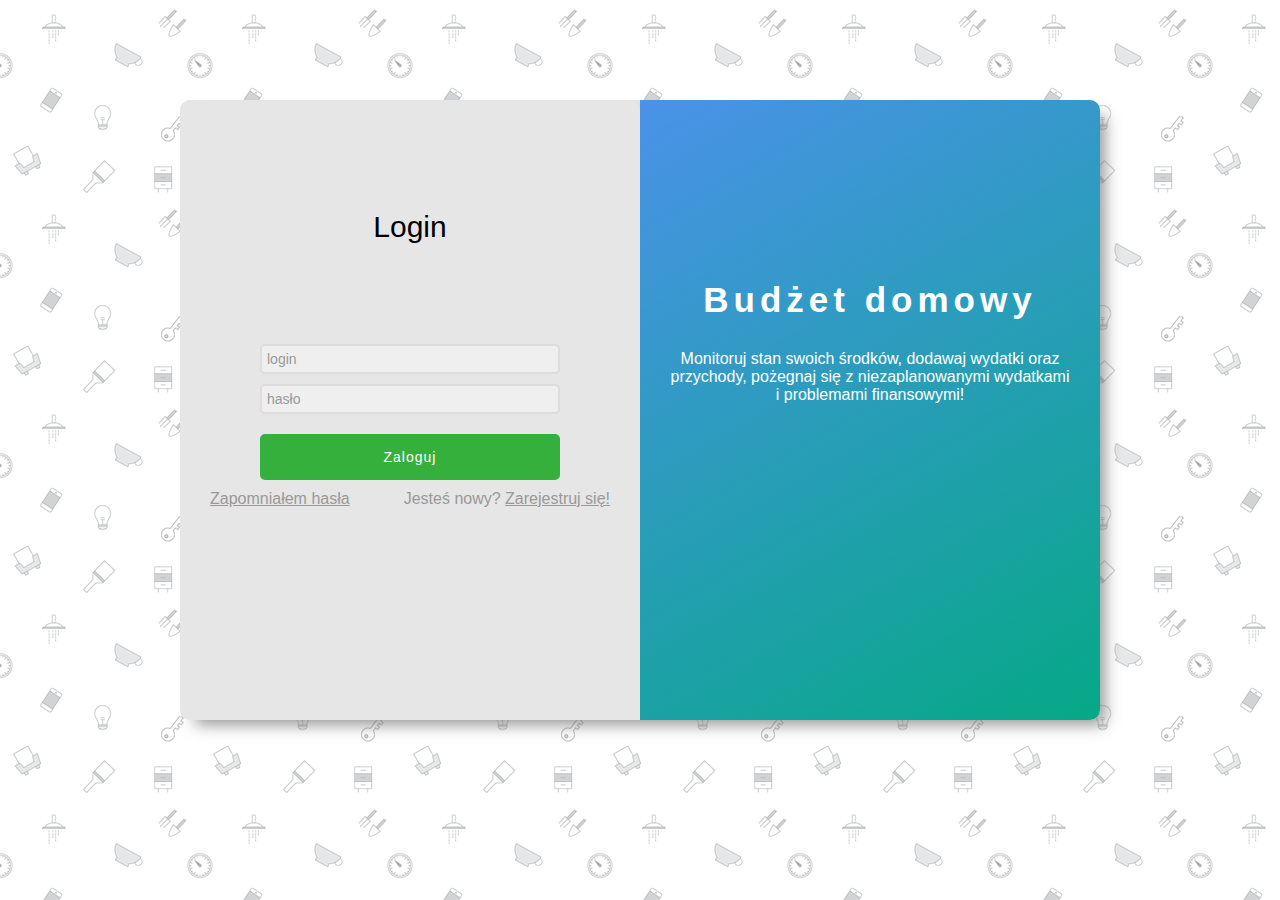
==== index.html @ 5f0b43b4 "Added files" ====
<!DOCTYPE html>
<html lang= "pl">

<head>
	<meta charset ="utf-8">
	<title>Budżet osobisty</title>
	
	<meta name="description" content="budżet domowy">
	<meta name="keywords" content="budżet domowy, budget, budżet, pieniądze, planowanie wydatków">
	<meta name="author" content="Stanisław Bielski">
	<meta http-equiv="X-Ua-Compatible" content="IE=edge,chrome=1">
	
	<link rel="stylesheet" href="style.css">

</head>

<body>
	<div id="container">
		<div id="log-left">
			<p id="login_login"> Login </p>
			<form>
					<input class="login" type="text" placeholder="login" required>
					<input class="login" type="password" placeholder="hasło" required>
					<input class="submit_button"  type="submit" value="Zaloguj">

			</form>
			
			<div id="login_forgot_password"><a href="#" class="registration">Zapomniałem hasła</a></div>
			<div id="login_register" >Jesteś nowy? <a href="register.html" class="registration">Zarejestruj się!</a></div>	
		</div>
		
		<div id="log-right">
		<header id="headline"> Budżet domowy </header>
		<section id="subtext"> Monitoruj stan swoich środków, dodawaj wydatki oraz przychody, pożegnaj się z niezaplanowanymi wydatkami i problemami finansowymi! </section>
		
		</div>
	</div>
	<script> </script>
</body>
</html>
---- style.css ----
*
{
	margin: 0;
}

body
{
	background-image: url("img/doodles.png");
	/* Background pattern from Toptal Subtle Patterns */
	font-size:20px;
	font-family: "Segoe UI",Arial,sans-serif;
	
	
}

.head
{
	text-align: center;
	margin: auto;
	width: 100%;
	background-color:  #262626;
	color: white;
	padding: 10px;
}

.menu-link
{
	color: white;
	text-decoration: none;
	display: block;
	width: 300px;
	margin: auto;
	letter-spacing: 3px;
	font-weight: 1000;
}


#container
{
	
	margin: auto;
	Width:920px;

	margin-top: 100px;
	border-radius: 10px;
	position: relative;
	overflow: hidden;
	background-color:#e6e6e6;
	height: 620px;
	-webkit-box-shadow: 10px 10px 15px -5px rgba(94,94,94,0.64); 
	box-shadow: 10px 10px 15px -5px rgba(94,94,94,0.64);

	
}

#log-left
{
	Width: 400px;
	padding: 30px;
	margin: auto;
	-webkit-box-shadow: 10px 10px 15px -5px rgba(94,94,94,0.64); 
	box-shadow: 10px 10px 15px -5px rgba(94,94,94,0.64);
	border-radius: 10px;
	float:left;
	height:100%;
	
	
	
}

.login
{
	width:300px;
	background-color:#efefef;
	color: #666;
	border: 2px solid #ddd;
	border-radius: 5px;
	padding: 5px;
	margin-top: 10px;
	outline: none;
	box-sizing: border-box;
	font-size: 14px;
	margin-left: 50px;
	
}

input[type=text]:hover, input[type=number]:hover, input[type=date]:hover, input[type=password]:hover
{
	background-color: #f2f2f2;
}



/*input[type=text],
input[type=password],
input[type=date],
input[type=number]
{
	width:300px;
	background-color:#efefef;
	color: #666;
	border: 2px solid #ddd;
	border-radius: 5px;
	padding: 5px;
	margin-top: 10px;
	outline: none;
	box-sizing: border-box;
	font-size: 14px;
	margin-left: 50px;
}
*/
input[type=text]
{
	margin-top:100px;
}




.submit_button
{
	width: 300px;
	margin-top:20px;
	font-size: 14px;
	background-color: #36b03c; 
	color: white;
	border-radius: 5px;
	padding: 15px;
	border: none;
	cursor: pointer;
	letter-spacing: 1px;
	outline: none;
	margin-left: 50px;
	transition:  box-shadow, -webkit-box-shadow .3s, background-color .7s;

}

input[type=submit]:focus
{
	-webkit-box-shadow: 0px 0px 2px 3px rgba(94,94,94,0.64); 
	box-shadow: 0px 0px 2px 3px rgba(94,94,94,0.64);
	
}

input[type=submit]:hover
{
	/* transition:  background-color 1s; */
	background-color: #48c94e;
}

input::-webkit-input-placeholder
{
    color: #999;
}

input:focus::-webkit-input-placeholder
{
	color:  #6f6f76;
}

input::-moz-placeholder
{
    color: #999;
}

input:focus::-moz-placeholder
{
	color: #6f6f76;
}

input:-ms-input-placeholder
{
    color: #999;
}

input:focus:-ms-input-placeholder
{
    color: #6f6f76;
}

#login_register
{
	text-align: right;
	margin-top:10px;
	color: #999999;
	font-size: 16px;
}

.registration
{
	text-decoration: underline;
	color:#999999;
}

.registration:hover
{
	text-decoration: underline;
	color:#777777;
}



#login_forgot_password
{
	margin-top:10px;
	float: left;
	color:#999999;
	font-size: 16px;
}

.label
{
	color: white;
}

.tiles
{
	Width: 160px;
	padding: 30px;
	background-color: #36b03c;
	margin: auto;
	margin-top: 30px;
	margin-bottom: 15px;
	-webkit-box-shadow: 10px 10px 15px -5px rgba(94,94,94,0.64); 
	box-shadow: 10px 10px 15px -5px rgba(94,94,94,0.64);
	border-radius: 10px;
	text-align:center;
	color:white;
	cursor:pointer;
	font-size:20px;
	height:30px;
	position: relative;
	transition: .2s ease;
	top: 0;
	text-decoration: none;
}

a.tilelink
{
	text-decoration: none;
}

/* .tiles:before */
/* { */
	/* content:' '; */
	/* position: absolute; */
	/* top: 10%; */
	/* width:110%; height:120%; */
	/* border: solid 2px; */
/* } */

.tiles:hover
{
	background-color: #25a02b;
	/* top: -5px; */
	transform: translate(0,-3px);
	/* transform: scale(2, 2); */
	
}
.tiles:active
{
	transform: scale(.9, .9);
	
}
/* #tile2 */
/* { */
	/* Width: 150px; */
	/* padding: 30px; */
	/* background-color: #36b03c; */
	/* margin: auto; */
	/* margin-top: 20px; */
	/* -webkit-box-shadow: 10px 10px 15px -5px rgba(94,94,94,0.64);  */
	/* box-shadow: 10px 10px 15px -5px rgba(94,94,94,0.64); */
	/* border-radius: 10px; */
	/* text-align:center; */
	/* color:white; */
	/* cursor:pointer; */
	/* font-size:20px; */
	/* height:30px; */
/* } */

/* #tile2:hover */
/* { */
	/* background-color: #25a02b; */
/* } */

#tile3
{
	Width: 150px;
	padding-left: 30px;
	padding-right: 30px;
	padding-bottom: 10px;
	padding-top: 10px;
	background-color: #7c7c83;
	margin: auto;
	margin-top: 20px;
	-webkit-box-shadow: 10px 10px 15px -5px rgba(94,94,94,0.64); 
	box-shadow: 10px 10px 15px -5px rgba(94,94,94,0.64);
	border-radius: 10px;
	text-align:center;
	color:white;
	cursor:pointer;
	font-size:20px;
	height:30px;
	position: relative;
}

#tile3:hover
{
	background-color: #6b6b72;
}

#log-right
{
	
	position: absolute;
	background: #FF416C;
	width:400px;
	padding:30px;
	margin: auto;
	color: white;
	float: left;
	background-size: cover;
	top: 0;
	left: 50%;
	height: 100%;
	background: rgb(74,146,232);
	background: linear-gradient(-60deg, rgba(74,146,232,1) 0%, rgba(1,170,128,1) 100%);
	background: -webkit-linear-gradient(-60deg, rgba(74,146,232,1) 0%, rgba(1,170,128,1) 100%);
	background-repeat: no-repeat;
	
}


#headline
{
	margin-top:150px;
	font-size:35px;
	font-style:bold;
	text-align:center;
	letter-spacing: 5px;
}

#subtext
{
	margin-top:30px;
	font-size:16px;
	font-style:light;
	text-align:center;
}

#login_login
{
	text-align:center;
	margin-top:80px;
	font-size:30px;
	
}

#menu-left
{
	width:500px;
	margin:auto;
	
	
}

#cancel
{
	background-color:#8e181c;
	margin-left:100px;
	transition:  box-shadow, -webkit-box-shadow .3s, background-color .7s;
}

#cancel:hover
{
	background-color:#9f292d;
}

#frame
{

	margin-top:20px;
	border-width: 0px;
	
	
}

.cancel_button
{
	width: 300px;
	margin-top:20px;
	font-size: 14px;
	background-color: #36b03c;
	color: white;
	border-radius: 5px;
	padding: 15px;
	border: none;
	cursor: pointer;
	letter-spacing: 1px;
	outline: none;
	text-align: center;
	box-sizing: border-box;
	transition:  box-shadow, -webkit-box-shadow .3s, background-color .7s;
}


.cancel_button:active
{
	-webkit-box-shadow: 0px 0px 2px 3px rgba(94,94,94,0.64); 
	box-shadow: 0px 0px 2px 3px rgba(94,94,94,0.64);
	
}

#addIncome
{
	margin-left:100px;
}

.addIncomeFormInput
{
	width:300px;
	background-color:#efefef;
	color: #666;
	border: 2px solid #ddd;
	border-radius: 5px;
	padding: 5px;
	margin-top: 20px;
	outline: none;
	box-sizing: border-box;
	font-size: 14px;
	margin-left: 100px;
	height: 45px;
	
}

.radioInput
{
	-webkit-appearance: none;
    -moz-appearance: none;
    -ms-appearance: none;
	-o-appearance: none;
	height: 15px;
	width: 15px;
	border: none;
	color: #fff;
	background: #cbd1d8;
	 margin-right: 10px;
	 border-radius:50%;
	 border: none;
	 outline: none;
	 cursor: pointer;
}

#fieldset
{
	margin: auto;
	width: 200px;
}

.radioInput:checked
{
	 background: #47c221;
}

.radio-span:hover
{
	cursor: pointer;
	text-decoration: underline;
}



#comment
{
	width:496px;
	 resize: none;
	 border-radius: 10px;
}

#amount
{
	margin-top:0px;
	
}

#comment_label
{
	margin-top:5px;
	margin-bottom:5px;
	
}

#addIncomeForm
{
	margin-top:20px;
	font-size: 16px;
	border-width: 0px;
}

#balance_container
{
	height:1000px;
	width:1000px;
	margin:auto;
}


#form_container
{
	width:340px;
	height:160px;
	background-color:#e6e6e6;
	margin-top: 50px;
	padding:20px;
	border-radius: 10px;
	transition: 0.5s;
	
}


/* #balance_header */
/* { */
	/* text-align:center; */
	/* font-size: 20px; */
/* } */



#select_date
{
	display: block;
	overflow: hidden;
	display: none;
	border: solid 2px #cccccc;
	margin-top: 20px;
	padding: 10px;
	box-sizing:border-box;
	border-radius: 5px;
}

.showBalance
{
	
	width:300px;
	background-color:#efefef;
	color: #666;
	border: 2px solid #ddd;
	border-radius: 5px;
	padding: 5px;
	margin: 10px 20px 10px;
	outline: none;
	box-sizing: border-box;
	font-size: 14px;
	/* display: none; */
 
}

#reg-container
{
	
	Width: 300px;
	padding: 30px;
	background-color:#e6e6e6;
	margin: auto;
	margin-top: 200px;
	-webkit-box-shadow: 10px 10px 15px -5px rgba(94,94,94,0.64); 
	box-shadow: 10px 10px 15px -5px rgba(94,94,94,0.64);
	border-radius: 10px;
	font-size: 16px;
	
}

.reg
{
	width:300px;
	background-color:#efefef;
	color: #666;
	border: 2px solid #ddd;
	border-radius: 5px;
	padding: 5px;
	outline: none;
	box-sizing: border-box;
	font-size: 14px;
	margin-bottom:10px;
	
}

#reg-but
{
	margin: auto;
}

header
{
	text-align: center;
	margin-top: 10px;
	font-weight: 600;
	margin-bottom: 20px;
}


#reg-exit
{
	background-color:#8e181c;
	
}

#reg-exit:hover
{
	
	background-color:#9f292d;
}

.exit-link
{
		text-decoration: none;
	
}


.bal-pick-date
{
	font-size: 14px;
}

#show-bal
{
	margin-left: 20px;
	margin-top: 10px;
	position: absolute;
	top: 260;
	transition: 0.5s;
}
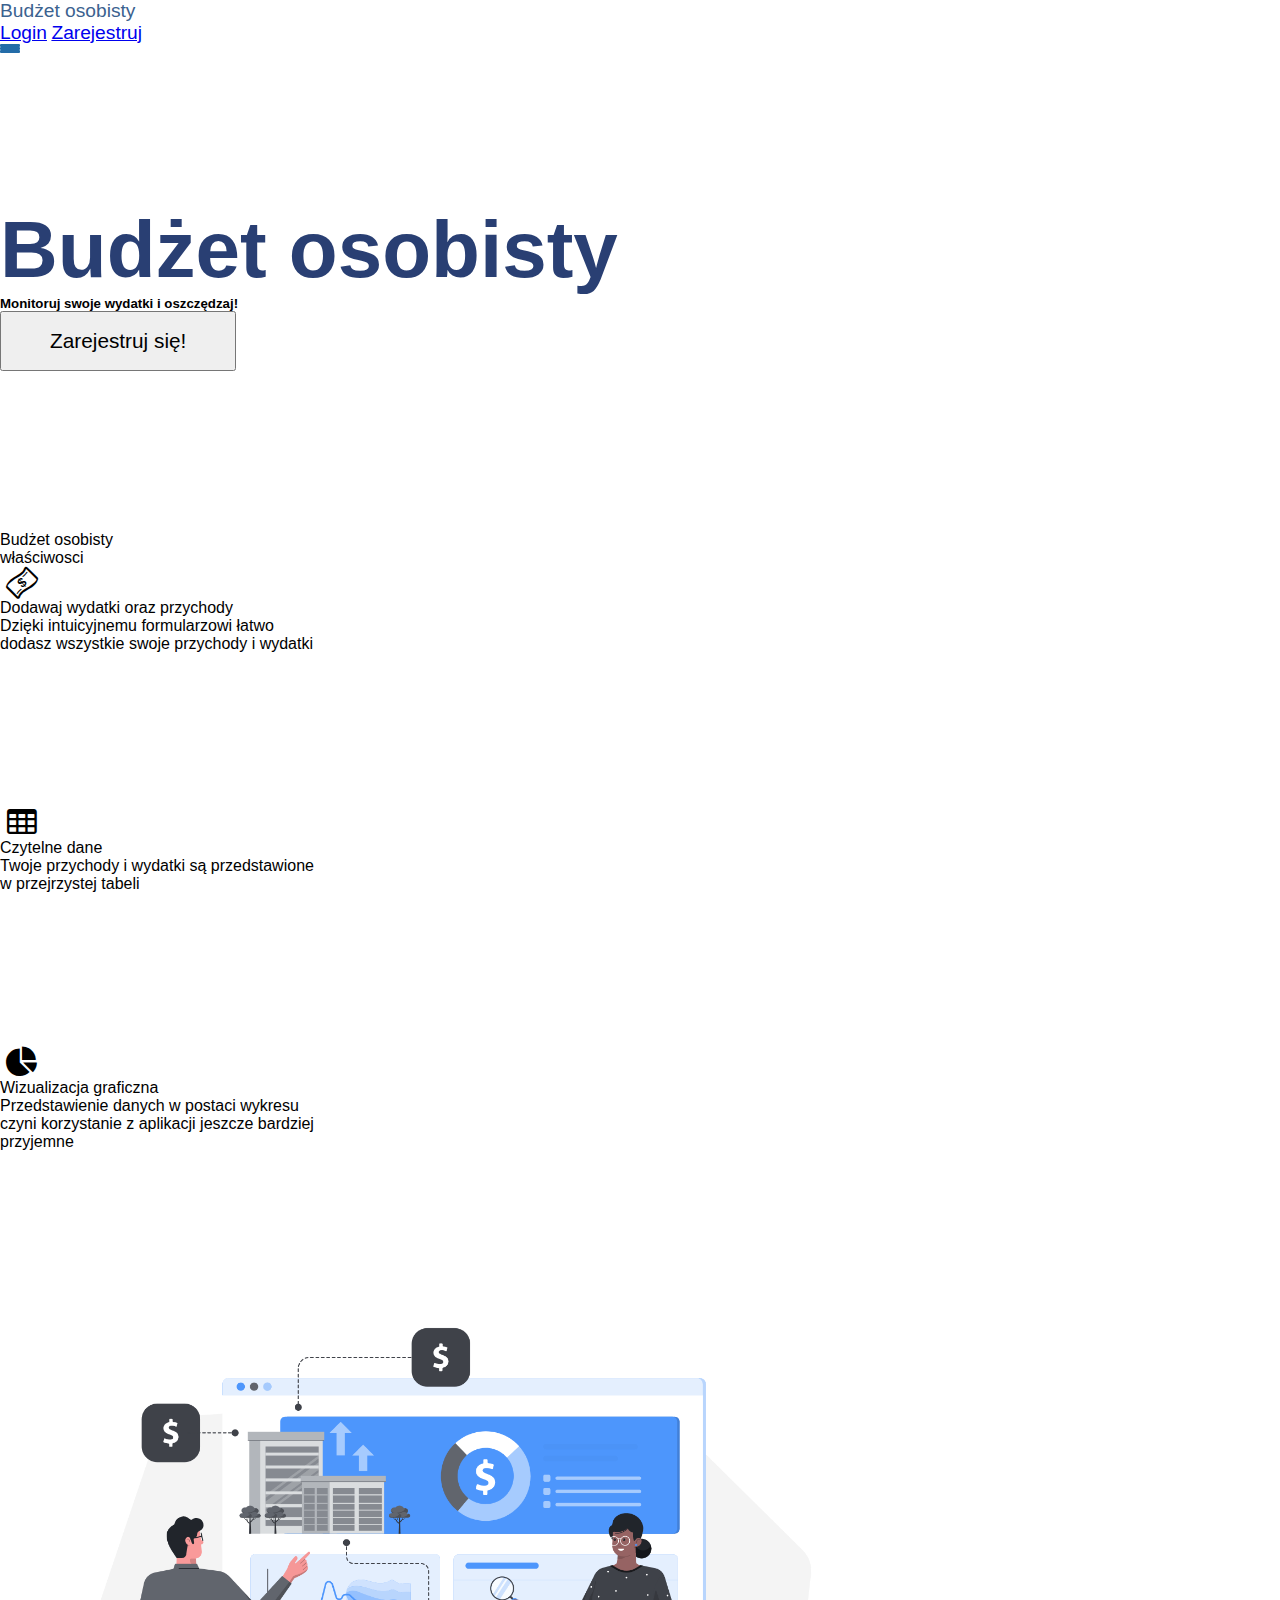
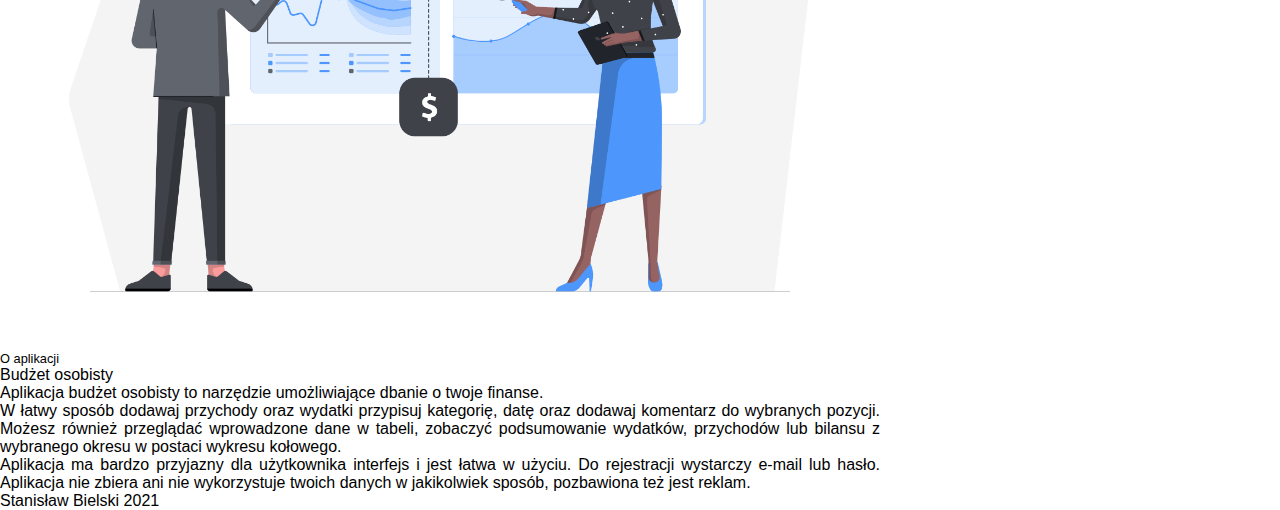
==== commit f564a8d8: "massive update and use of bootstrap" ====
--- a/index.html
+++ b/index.html
@@ -9,34 +9,133 @@
 	<meta name="keywords" content="budżet domowy, budget, budżet, pieniądze, planowanie wydatków">
 	<meta name="author" content="Stanisław Bielski">
 	<meta http-equiv="X-Ua-Compatible" content="IE=edge,chrome=1">
+	<meta name="viewport" content="width=device-width, initial-scale=1">
+   
+    
+	<link href="https://cdn.jsdelivr.net/npm/bootstrap@5.0.0-beta1/dist/css/bootstrap.min.css" rel="stylesheet" integrity="sha384-giJF6kkoqNQ00vy+HMDP7azOuL0xtbfIcaT9wjKHr8RbDVddVHyTfAAsrekwKmP1" crossorigin="anonymous">
 	
-	<link rel="stylesheet" href="style.css">
+	<link rel="stylesheet" href="style.css" type"text/css"/>
+	<link rel="stylesheet" href="fontello-f4b2b225\css\fontello.css" type"text/css" />
+	
+	<!-- <script src="jquery-3.5.1.min.js"></script> -->
+	
 
 </head>
 
 <body>
-	<div id="container">
-		<div id="log-left">
-			<p id="login_login"> Login </p>
-			<form>
-					<input class="login" type="text" placeholder="login" required>
-					<input class="login" type="password" placeholder="hasło" required>
-					<input class="submit_button"  type="submit" value="Zaloguj">
+	
+	
+	<div class="container-fluid bg-light">
+		
+		
+		<header class="container-xl">
+			<div class="d-flex pt-4 mx-3 ">
+				
+				<div class="col-sm-8"><a id="name-link" class="large-menu btn btn-link text-decoration-none me-3">Budżet osobisty</a></div>
+				<div class="col-sm-4 d-flex justify-content-end"><a  href="login.html" class="large-menu btn btn-link text-primary text-decoration-none me-3 fw-bold">Login</a>
+				<a href="register.html" class="large-menu btn btn-primary ">Zarejestruj</a></div>
+			</div>
+			<!-- <span class="icon-menu d-sm-none radius_full mt-3 ms-2 fixed-top"></i></span> -->
+			
+			<input class="checkboxx" type="checkbox">	
+			
+			<div class="hamb-menu d-md-none" >
+				<div class = "line1"></div>	
+				<div class = "line2 mt-1"></div>	
+				<div class = "line3 mt-1"></div>	
+			</div>
+			
+			<div id="mySidenav" class="sidenav d-md-none">
+				
+				<a href="login.html">Zaloguj</a>
+				<a href="register.html">Zarejestruj</a>
+			  </div>
 
-			</form>
+		</header>
+
+		<div class="row pb-5">
+			<div class="col-md text-center">
+				<h1 class="big text-center pt-10 title ">Budżet osobisty</h1>
+				<h5 class="text-center fw-normal pt-4 mb-5">Monitoruj swoje wydatki i oszczędzaj!</h5>
+				<a href="register.html"><button class="btn btn-primary mt-5  reg-btn" >Zarejestruj się!</button></a>
+			</div>
 			
-			<div id="login_forgot_password"><a href="#" class="registration">Zapomniałem hasła</a></div>
-			<div id="login_register" >Jesteś nowy? <a href="register.html" class="registration">Zarejestruj się!</a></div>	
 		</div>
 		
-		<div id="log-right">
-		<header id="headline"> Budżet domowy </header>
-		<section id="subtext"> Monitoruj stan swoich środków, dodawaj wydatki oraz przychody, pożegnaj się z niezaplanowanymi wydatkami i problemami finansowymi! </section>
+	</div>
+
+	<!-- mb-30 col-lg-4 col-md-6 col-sm-8 d-flex align-items-stretch -->
+	<article>
+		<div class="container=fluid bg-dark p-3"> 
+			<div class="container-md mb-5 ">
+				<div class="row ">
+					<div class="col-sm my-5 h2 text-center text-white"> Budżet osobisty <p>właściwosci</p></div>
+				</div>
+				<div class="row md-2 text-center">
+					<div class="col-lg-4 col-md-6 d-flex justify-content-center mt-3"> 
+						<div class="p-3 border bg-light rounded features d-flex flex-column justify-content-evenly">
+							<i class="icon-money "></i>
+							<div class="h5 mt-3">Dodawaj wydatki oraz przychody</div>
+							<div>Dzięki intuicyjnemu formularzowi łatwo dodasz wszystkie swoje przychody i wydatki</div>
+
+						</div>
+					</div>
+					<div class="col-lg-4 col-md-6 d-flex justify-content-center  mt-3"> 
+						<div class="p-3 border bg-light rounded features d-flex flex-column justify-content-evenly">
+							<i class="icon-table"></i>
+							<div class="h5 mt-3">Czytelne dane</div>
+							<div>Twoje przychody i wydatki są przedstawione w przejrzystej tabeli</div>
+
+						</div>
+					</div>
+					<div class="col-lg-4 d-flex justify-content-center  mt-3 "> 
+						<div class="p-3 border bg-light rounded features d-flex flex-column justify-content-evenly">
+							<i class="icon-chart-pie"></i>
+							<div class="h5 mt-3">Wizualizacja graficzna</div>
+							<div>Przedstawienie danych w postaci wykresu czyni korzystanie z aplikacji jeszcze bardziej przyjemne</div>
+						</div>
+					</div>
+				</div>
+				
+			</div>
+		</div>
 		
+		<div class="container-fluid bg-light">
+			<div class="container py-5 about">
+				<div class="row">
+					<div class=" section-about col-md-6 d-flex">
+						<div class="d-flex"><img id="main-page-img" src="img/Company Valuation and Modeling.png"></div>
+					</div>
+					
+					<div class="section-about col-md-6 d-flex ">
+						<div class=" d-flex flex-column">
+							<div id="about-head" class="text-uppercase mb-3">O aplikacji</div>
+							<div class="h3">Budżet osobisty</div>
+							<div >
+								<p class="text-justify">Aplikacja budżet osobisty to narzędzie umożliwiające dbanie o twoje finanse.</p>
+
+								
+								<p class="text-justify">W łatwy sposób dodawaj przychody oraz wydatki przypisuj kategorię, datę oraz dodawaj komentarz do wybranych pozycji. Możesz również przeglądać wprowadzone dane w tabeli, zobaczyć podsumowanie wydatków, przychodów lub bilansu z wybranego okresu w postaci wykresu kołowego.</p>
+								
+								<p class="text-justify">Aplikacja ma bardzo przyjazny dla użytkownika interfejs i jest łatwa w użyciu. Do rejestracji wystarczy e-mail lub hasło. Aplikacja nie zbiera ani nie wykorzystuje twoich danych w jakikolwiek sposób, pozbawiona też jest reklam.</p>
+								</div>
+							</div>
+						</div>
+					</div>
+				</div>
+			</div>
+
+
 		</div>
+	</article>
+
+	<div class="container-fluid bg-dark">
+		<footer>
+			<div>Stanisław Bielski 2021</div>
+		</footer>
 	</div>
-	<script> </script>
+
+
+	<script src="https://cdn.jsdelivr.net/npm/bootstrap@5.0.0-beta1/dist/js/bootstrap.bundle.min.js" integrity="sha384-ygbV9kiqUc6oa4msXn9868pTtWMgiQaeYH7/t7LECLbyPA2x65Kgf80OJFdroafW" crossorigin="anonymous"></script>
 </body>
-</html>
-	
-	+</html>--- a/style.css
+++ b/style.css
@@ -1,426 +1,243 @@
-
-*
-{
-	margin: 0;
-}
-
-body
-{
-	background-image: url("img/doodles.png");
-	/* Background pattern from Toptal Subtle Patterns */
-	font-size:20px;
-	font-family: "Segoe UI",Arial,sans-serif;
-	
-	
-}
-
-.head
-{
-	text-align: center;
-	margin: auto;
-	width: 100%;
-	background-color:  #262626;
-	color: white;
-	padding: 10px;
-}
-
-.menu-link
-{
-	color: white;
-	text-decoration: none;
-	display: block;
-	width: 300px;
-	margin: auto;
-	letter-spacing: 3px;
-	font-weight: 1000;
-}
-
-
-#container
-{
-	
-	margin: auto;
-	Width:920px;
-
-	margin-top: 100px;
-	border-radius: 10px;
-	position: relative;
-	overflow: hidden;
-	background-color:#e6e6e6;
-	height: 620px;
-	-webkit-box-shadow: 10px 10px 15px -5px rgba(94,94,94,0.64); 
-	box-shadow: 10px 10px 15px -5px rgba(94,94,94,0.64);
-
-	
-}
-
-#log-left
-{
-	Width: 400px;
-	padding: 30px;
-	margin: auto;
-	-webkit-box-shadow: 10px 10px 15px -5px rgba(94,94,94,0.64); 
-	box-shadow: 10px 10px 15px -5px rgba(94,94,94,0.64);
-	border-radius: 10px;
-	float:left;
-	height:100%;
-	
-	
-	
-}
-
-.login
-{
-	width:300px;
-	background-color:#efefef;
-	color: #666;
-	border: 2px solid #ddd;
-	border-radius: 5px;
-	padding: 5px;
-	margin-top: 10px;
-	outline: none;
+*{
 	box-sizing: border-box;
-	font-size: 14px;
-	margin-left: 50px;
-	
-}
-
-input[type=text]:hover, input[type=number]:hover, input[type=date]:hover, input[type=password]:hover
-{
-	background-color: #f2f2f2;
-}
-
-
-
-/*input[type=text],
-input[type=password],
-input[type=date],
-input[type=number]
-{
-	width:300px;
-	background-color:#efefef;
-	color: #666;
-	border: 2px solid #ddd;
-	border-radius: 5px;
-	padding: 5px;
-	margin-top: 10px;
-	outline: none;
-	box-sizing: border-box;
-	font-size: 14px;
-	margin-left: 50px;
-}
-*/
-input[type=text]
-{
-	margin-top:100px;
-}
-
-
-
-
-.submit_button
-{
-	width: 300px;
-	margin-top:20px;
-	font-size: 14px;
-	background-color: #36b03c; 
-	color: white;
-	border-radius: 5px;
-	padding: 15px;
+	padding: 0px; 
+	margin: 0px;
+	font-family:verdana,sans-serif;
+}
+
+.pt-10{
+	padding-top: 10rem;
+}
+
+.title{
+	font-size: 5rem;
+	color: rgba(24, 48, 104, 0.925);
+}
+
+#name-link{
+	color:rgb(59, 98, 143);
+}
+
+.large-menu{
+	font-size: 1.2rem;
+}
+
+.reg-btn{
+	font-size: 1.3rem;
+	padding: 1rem 3rem 1rem 3rem;
+	margin-bottom: 10rem;
+}
+
+[class*=line]{
+	background-color: rgb(35, 108, 168);
+	height: 3px;
+	width: 20px;
+	border-radius: 1px;
+	transition: all 300ms ease;
+	transition-delay: 50ms;
+	transform-origin: 0px;
+}
+
+.line1{
+	transition: all 300ms ease;
+	transition-delay: 50ms;
+	transform-origin: 0px;
+}
+
+.hamb-menu{
+	position: fixed;
+	z-index: 2;
+}
+
+
+.checkboxx{
+	position: fixed;
+	z-index: 3;
+	opacity: 0;
+	pointer-events: none;
+	
+	width: 42px;
+	height: 25px;
+	top: 18px;
+	left: 15px;
 	border: none;
 	cursor: pointer;
-	letter-spacing: 1px;
-	outline: none;
-	margin-left: 50px;
-	transition:  box-shadow, -webkit-box-shadow .3s, background-color .7s;
-
-}
-
-input[type=submit]:focus
-{
-	-webkit-box-shadow: 0px 0px 2px 3px rgba(94,94,94,0.64); 
-	box-shadow: 0px 0px 2px 3px rgba(94,94,94,0.64);
-	
-}
-
-input[type=submit]:hover
-{
-	/* transition:  background-color 1s; */
-	background-color: #48c94e;
-}
-
-input::-webkit-input-placeholder
-{
-    color: #999;
-}
-
-input:focus::-webkit-input-placeholder
-{
-	color:  #6f6f76;
-}
-
-input::-moz-placeholder
-{
-    color: #999;
-}
-
-input:focus::-moz-placeholder
-{
-	color: #6f6f76;
-}
-
-input:-ms-input-placeholder
-{
-    color: #999;
-}
-
-input:focus:-ms-input-placeholder
-{
-    color: #6f6f76;
-}
-
-#login_register
-{
-	text-align: right;
-	margin-top:10px;
-	color: #999999;
-	font-size: 16px;
-}
-
-.registration
-{
-	text-decoration: underline;
-	color:#999999;
-}
-
-.registration:hover
-{
-	text-decoration: underline;
-	color:#777777;
-}
-
-
-
-#login_forgot_password
-{
-	margin-top:10px;
-	float: left;
-	color:#999999;
-	font-size: 16px;
-}
-
-.label
-{
+}
+
+.checkboxx:checked + .hamb-menu >.line1{
+	transform: rotate3d(0, 0, 1, 45deg);
+	
+}
+
+.checkboxx:checked + .hamb-menu >.line2{
+	opacity: 0;
+	
+}
+
+.checkboxx:checked + .hamb-menu >.line3{
+	transform: rotate3d(0, 0, 1, -45deg);
+	
+}
+
+@media (max-width: 767px)
+{
+	.large-menu{
+		/* visibility: hidden; */
+		display: none;
+	}
+
+	.checkboxx{
+		pointer-events: auto;
+	}
+
+	
+	
+}
+
+.features{
+	
+	max-width:20rem;
+	min-height: 15rem;
+}
+
+.section-about{
+	/* max-width:30rem; */
+	margin: auto;
+	text-align: justify;
+  	text-justify: inter-word;
+}
+
+
+.about{
+	max-width: 55rem;
+}
+
+#about-head{
+	font-size: 0.8rem;
+}
+
+.sidenav {
+	height: 100%;
+	width: 0;
+	position: fixed;
+	z-index: 1;
+	top: 0;
+	left: 0;
+	background-color: #111;
+	overflow-x: hidden;
+	transition: 0.5s;
+	padding-top: 60px;
+  }
+
+  .sidenav a {
+	padding: 8px 8px 8px 32px;
+	text-decoration: none;
+	font-size: 25px;
+	color: #818181;
+	display: block;
+	transition: 0.3s;
+  }
+  
+  .sidenav a:hover {
+	color: #f1f1f1;
+  }
+
+  @media screen and (max-height: 450px) {
+	.sidenav {padding-top: 50px;}
+	.sidenav a {font-size: 18px;}
+  }
+
+  .checkboxx:checked ~ .sidenav{
+	width: 250px;
+	
+}
+
+#main-page-img{
+	max-width: 100%;
+  height: auto;
+
+}
+
+/* REGISTRATION */
+.sub-text{
+	letter-spacing: 0.2rem;
+	color:rgb(20, 83, 165);
+	font-size: 1.2rem;
+}
+
+.main-text{
+	color:rgb(20, 83, 165);
+}
+
+.reg-menu{
+	font-size: 1.3rem;
+}
+
+.form-control{
+	border-color:rgba(20, 194, 64, 0);
+}
+
+#login-img{
+	max-width: 100%;
+	max-height: 10;
+}
+
+/* MENU */
+
+.menu-ic{
+	text-decoration: none;
+	background-color: rgb(3, 179, 3);
 	color: white;
-}
-
-.tiles
-{
-	Width: 160px;
-	padding: 30px;
-	background-color: #36b03c;
-	margin: auto;
-	margin-top: 30px;
-	margin-bottom: 15px;
-	-webkit-box-shadow: 10px 10px 15px -5px rgba(94,94,94,0.64); 
-	box-shadow: 10px 10px 15px -5px rgba(94,94,94,0.64);
-	border-radius: 10px;
-	text-align:center;
-	color:white;
-	cursor:pointer;
-	font-size:20px;
-	height:30px;
-	position: relative;
-	transition: .2s ease;
-	top: 0;
+	transition: all 300ms ease;
+}
+
+
+.menu-ic:hover{
+
+	background-color: rgb(1, 158, 1);
+	-webkit-box-shadow: 0px 0px 14px -1px #616161; 
+	box-shadow: 0px 0px 14px -1px #616161;
+}
+
+
+.log-out{
 	text-decoration: none;
-}
-
-a.tilelink
-{
-	text-decoration: none;
-}
-
-/* .tiles:before */
-/* { */
-	/* content:' '; */
-	/* position: absolute; */
-	/* top: 10%; */
-	/* width:110%; height:120%; */
-	/* border: solid 2px; */
-/* } */
-
-.tiles:hover
-{
-	background-color: #25a02b;
-	/* top: -5px; */
-	transform: translate(0,-3px);
-	/* transform: scale(2, 2); */
-	
-}
-.tiles:active
-{
-	transform: scale(.9, .9);
-	
-}
-/* #tile2 */
-/* { */
-	/* Width: 150px; */
-	/* padding: 30px; */
-	/* background-color: #36b03c; */
-	/* margin: auto; */
-	/* margin-top: 20px; */
-	/* -webkit-box-shadow: 10px 10px 15px -5px rgba(94,94,94,0.64);  */
-	/* box-shadow: 10px 10px 15px -5px rgba(94,94,94,0.64); */
-	/* border-radius: 10px; */
-	/* text-align:center; */
-	/* color:white; */
-	/* cursor:pointer; */
-	/* font-size:20px; */
-	/* height:30px; */
-/* } */
-
-/* #tile2:hover */
-/* { */
-	/* background-color: #25a02b; */
-/* } */
-
-#tile3
-{
-	Width: 150px;
-	padding-left: 30px;
-	padding-right: 30px;
-	padding-bottom: 10px;
-	padding-top: 10px;
-	background-color: #7c7c83;
-	margin: auto;
-	margin-top: 20px;
-	-webkit-box-shadow: 10px 10px 15px -5px rgba(94,94,94,0.64); 
-	box-shadow: 10px 10px 15px -5px rgba(94,94,94,0.64);
-	border-radius: 10px;
-	text-align:center;
-	color:white;
-	cursor:pointer;
-	font-size:20px;
-	height:30px;
-	position: relative;
-}
-
-#tile3:hover
-{
-	background-color: #6b6b72;
-}
-
-#log-right
-{
-	
-	position: absolute;
-	background: #FF416C;
-	width:400px;
-	padding:30px;
-	margin: auto;
-	color: white;
-	float: left;
-	background-size: cover;
-	top: 0;
-	left: 50%;
-	height: 100%;
-	background: rgb(74,146,232);
-	background: linear-gradient(-60deg, rgba(74,146,232,1) 0%, rgba(1,170,128,1) 100%);
-	background: -webkit-linear-gradient(-60deg, rgba(74,146,232,1) 0%, rgba(1,170,128,1) 100%);
-	background-repeat: no-repeat;
-	
-}
-
-
-#headline
-{
-	margin-top:150px;
-	font-size:35px;
-	font-style:bold;
-	text-align:center;
-	letter-spacing: 5px;
-}
-
-#subtext
-{
-	margin-top:30px;
-	font-size:16px;
-	font-style:light;
-	text-align:center;
-}
-
-#login_login
-{
-	text-align:center;
-	margin-top:80px;
-	font-size:30px;
-	
-}
-
-#menu-left
-{
-	width:500px;
-	margin:auto;
-	
-	
-}
-
-#cancel
-{
-	background-color:#8e181c;
-	margin-left:100px;
-	transition:  box-shadow, -webkit-box-shadow .3s, background-color .7s;
-}
-
-#cancel:hover
-{
-	background-color:#9f292d;
-}
-
-#frame
-{
-
-	margin-top:20px;
-	border-width: 0px;
-	
-	
-}
-
-.cancel_button
-{
-	width: 300px;
-	margin-top:20px;
-	font-size: 14px;
-	background-color: #36b03c;
-	color: white;
-	border-radius: 5px;
-	padding: 15px;
-	border: none;
-	cursor: pointer;
-	letter-spacing: 1px;
-	outline: none;
-	text-align: center;
-	box-sizing: border-box;
-	transition:  box-shadow, -webkit-box-shadow .3s, background-color .7s;
-}
-
-
-.cancel_button:active
-{
-	-webkit-box-shadow: 0px 0px 2px 3px rgba(94,94,94,0.64); 
-	box-shadow: 0px 0px 2px 3px rgba(94,94,94,0.64);
-	
-}
-
-#addIncome
-{
-	margin-left:100px;
-}
-
-.addIncomeFormInput
-{
-	width:300px;
+	color: black
+}
+.log-out-btn{
+
+	color: black;
+	transition: all 300ms ease;
+	background-color:rgb(240, 240, 240);
+}
+
+.log-out-btn:hover{
+	background-color: rgb(230, 228, 228);
+	box-shadow: 0px 0px 14px -1px #616161;
+}
+
+.icon{
+font-family: fontello, verdana;
+font-size: 1rem;
+}
+
+@media screen and (min-width: 768px){
+
+.icon::after{
+	content:"User name"
+}
+}
+
+/* ADD INCOME */
+.background{
+	background: rgb(117,247,246);
+	background: linear-gradient(162deg, rgba(117,247,246,1) 0%, rgba(40,170,196,1) 44%, rgba(60,236,199,1) 69%, rgba(42,208,52,1) 99%); 
+	background-attachment: fixed;
+}
+
+.add-Income-Form-Input
+{
+	width:260px;
 	background-color:#efefef;
 	color: #666;
 	border: 2px solid #ddd;
@@ -429,14 +246,14 @@
 	margin-top: 20px;
 	outline: none;
 	box-sizing: border-box;
-	font-size: 14px;
-	margin-left: 100px;
+	font-size: 1rem;
 	height: 45px;
 	
 }
 
-.radioInput
-{
+.radio-input
+{
+	/* position: relative; */
 	-webkit-appearance: none;
     -moz-appearance: none;
     -ms-appearance: none;
@@ -446,20 +263,14 @@
 	border: none;
 	color: #fff;
 	background: #cbd1d8;
-	 margin-right: 10px;
+	margin-right: 20px;
 	 border-radius:50%;
 	 border: none;
 	 outline: none;
 	 cursor: pointer;
 }
 
-#fieldset
-{
-	margin: auto;
-	width: 200px;
-}
-
-.radioInput:checked
+.radio-input:checked
 {
 	 background: #47c221;
 }
@@ -470,42 +281,71 @@
 	text-decoration: underline;
 }
 
-
-
 #comment
 {
-	width:496px;
+	width: 50%;
 	 resize: none;
 	 border-radius: 10px;
 }
 
-#amount
-{
-	margin-top:0px;
-	
-}
-
-#comment_label
-{
-	margin-top:5px;
-	margin-bottom:5px;
-	
-}
-
-#addIncomeForm
-{
+#menu-left{
+	background: rgba(255, 255, 255, 0.363);
+	max-width: 1000px;
+	border-radius:10px;
+	-webkit-box-shadow: 8px 10px 20px 2px rgba(0,0,0,0.37); 
+	box-shadow: 8px 10px 20px 2px rgba(0,0,0,0.37);
+	
+}
+
+.submit-button{
+	width: 250px;
 	margin-top:20px;
-	font-size: 16px;
-	border-width: 0px;
-}
-
-#balance_container
-{
-	height:1000px;
-	width:1000px;
-	margin:auto;
-}
-
+	font-size: 2rem;
+	background-color: #36b03c; 
+	color: white;
+	border-radius: 5px;
+	padding: 10px;
+	border: none;
+	cursor: pointer;
+	letter-spacing: 1px;
+	outline: none;
+	transition:  box-shadow, -webkit-box-shadow .3s, background-color .7s;
+}
+
+.submit-button:hover{
+	background-color: #36973b;
+	-webkit-box-shadow: 0px 0px 11px 0px rgba(0,0,0,0.55); 
+box-shadow: 0px 0px 11px 0px rgba(0,0,0,0.55);
+}
+
+.cancel-button
+{
+	width: 250px;
+	
+	margin-top:20px;
+	font-size: 1rem;
+	background-color: #e40f56;
+	color: white;
+	border-radius: 5px;
+	padding: 10px;
+	border: none;
+	cursor: pointer;
+	letter-spacing: 1px;
+	outline: none;
+	transition:  box-shadow, -webkit-box-shadow .3s, background-color .7s;
+}
+
+.exit-link{
+	text-decoration: none;
+}
+
+.cancel-button:hover{
+	background-color: #b40d45;
+	-webkit-box-shadow: 0px 0px 11px 0px rgba(0,0,0,0.55); 
+box-shadow: 0px 0px 11px 0px rgba(0,0,0,0.55);
+}
+
+/* showBalance */
 
 #form_container
 {
@@ -519,21 +359,12 @@
 	
 }
 
-
-/* #balance_header */
-/* { */
-	/* text-align:center; */
-	/* font-size: 20px; */
-/* } */
-
-
-
-#select_date
+#select-date
 {
 	display: block;
 	overflow: hidden;
 	display: none;
-	border: solid 2px #cccccc;
+	/* border: solid 2px #cccccc; */
 	margin-top: 20px;
 	padding: 10px;
 	box-sizing:border-box;
@@ -543,7 +374,7 @@
 .showBalance
 {
 	
-	width:300px;
+	width:200px;
 	background-color:#efefef;
 	color: #666;
 	border: 2px solid #ddd;
@@ -557,117 +388,57 @@
  
 }
 
-#reg-container
-{
-	
-	Width: 300px;
-	padding: 30px;
-	background-color:#e6e6e6;
-	margin: auto;
-	margin-top: 200px;
-	-webkit-box-shadow: 10px 10px 15px -5px rgba(94,94,94,0.64); 
-	box-shadow: 10px 10px 15px -5px rgba(94,94,94,0.64);
-	border-radius: 10px;
-	font-size: 16px;
-	
-}
-
-.reg
-{
-	width:300px;
-	background-color:#efefef;
-	color: #666;
-	border: 2px solid #ddd;
-	border-radius: 5px;
-	padding: 5px;
+#show-bal
+{
+	/* position: relative; */
+	width: 250px;
+	margin-top:20px;
+	font-size: 1rem;
+	background-color: #36b03c; 
+	color: white;
+	border-radius: 5px;
+	padding: 10px;
+	border: none;
+	cursor: pointer;
+	letter-spacing: 1px;
 	outline: none;
-	box-sizing: border-box;
-	font-size: 14px;
-	margin-bottom:10px;
-	
-}
-
-#reg-but
-{
-	margin: auto;
-}
-
-header
-{
-	text-align: center;
-	margin-top: 10px;
-	font-weight: 600;
-	margin-bottom: 20px;
-}
-
-
-#reg-exit
-{
-	background-color:#8e181c;
-	
-}
-
-#reg-exit:hover
-{
-	
-	background-color:#9f292d;
-}
-
-.exit-link
-{
-		text-decoration: none;
-	
-}
-
-
-.bal-pick-date
-{
-	font-size: 14px;
-}
-
-#show-bal
-{
-	margin-left: 20px;
-	margin-top: 10px;
-	position: absolute;
-	top: 260;
-	transition: 0.5s;
-}
-
-
-
-
-
-
-
-
-
-
-
-
-
-
-
-
-
-
-
-
-
-
-
-
-
-
-
-
-
-
-
-
-
-
-
-
-
-
+	transition:  position, box-shadow, -webkit-box-shadow .3s, background-color .7s;
+	/* transition: all 0.5; */
+	
+}
+
+
+#show-bal:hover{
+	background-color: #36973b;
+	-webkit-box-shadow: 0px 0px 11px 0px rgba(0,0,0,0.55); 
+box-shadow: 0px 0px 11px 0px rgba(0,0,0,0.55);
+}
+
+
+#menu-balance{
+	background: rgba(255, 255, 255, 0.5);
+	border-radius:10px;
+	-webkit-box-shadow: 8px 10px 20px 2px rgba(0,0,0,0.37); 
+	box-shadow: 8px 10px 20px 2px rgba(0,0,0,0.37);
+}
+
+
+input{
+	font-family: fontello, verdana, sans-serif;
+	
+}
+
+.shortcut{
+	color: rgb(24, 130, 138);
+}
+
+.active-shortcut{
+	color: rgb(12, 78, 78);
+	pointer-events: none;
+	cursor:default;
+}
+
+.shortcut:hover{
+	color: rgb(22, 113, 119);
+}
+
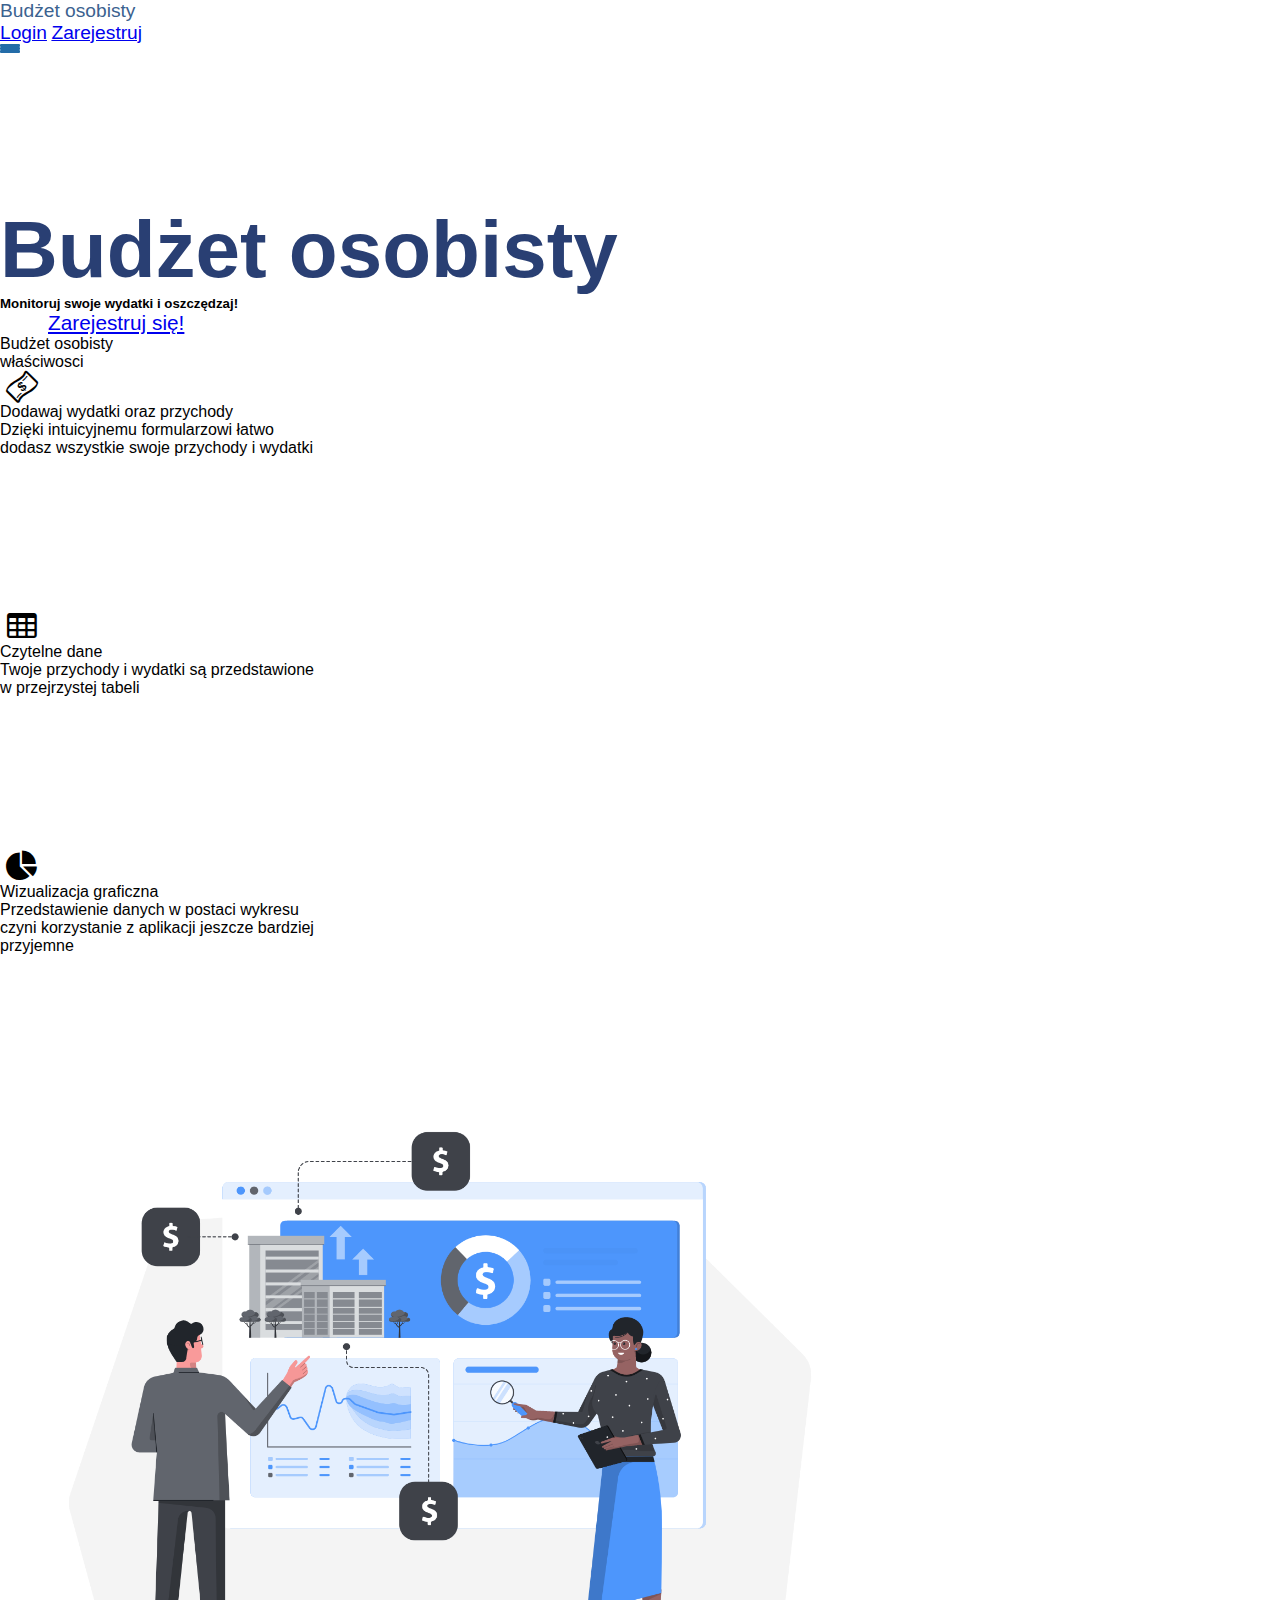
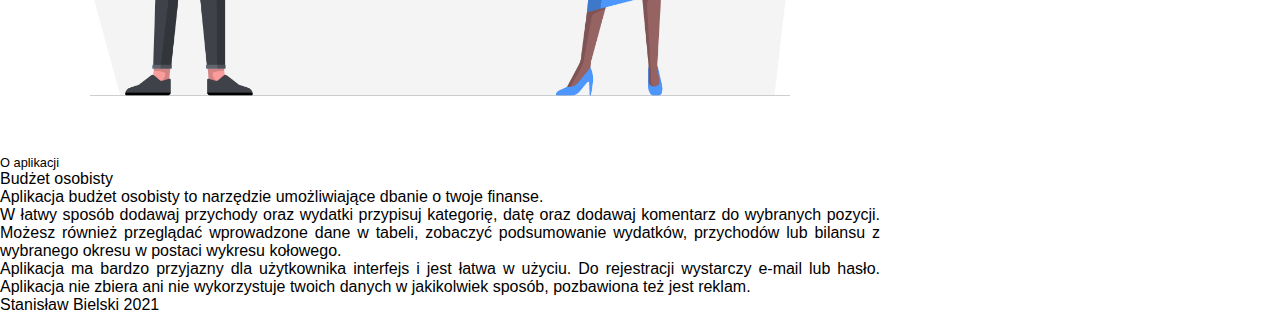
==== commit 36818561: "added addExpense, managed bugs" ====
--- a/index.html
+++ b/index.html
@@ -8,14 +8,14 @@
 	<meta name="description" content="budżet domowy">
 	<meta name="keywords" content="budżet domowy, budget, budżet, pieniądze, planowanie wydatków">
 	<meta name="author" content="Stanisław Bielski">
-	<meta http-equiv="X-Ua-Compatible" content="IE=edge,chrome=1">
+	<meta http-equiv="X-Ua-Compatible" content="IE=edge">
 	<meta name="viewport" content="width=device-width, initial-scale=1">
    
     
 	<link href="https://cdn.jsdelivr.net/npm/bootstrap@5.0.0-beta1/dist/css/bootstrap.min.css" rel="stylesheet" integrity="sha384-giJF6kkoqNQ00vy+HMDP7azOuL0xtbfIcaT9wjKHr8RbDVddVHyTfAAsrekwKmP1" crossorigin="anonymous">
 	
-	<link rel="stylesheet" href="style.css" type"text/css"/>
-	<link rel="stylesheet" href="fontello-f4b2b225\css\fontello.css" type"text/css" />
+	<link rel="stylesheet" href="style.css" type="text/css"/>
+	<link rel="stylesheet" href="fontello-f4b2b225/css/fontello.css" type="text/css" />
 	
 	<!-- <script src="jquery-3.5.1.min.js"></script> -->
 	
@@ -57,7 +57,7 @@
 			<div class="col-md text-center">
 				<h1 class="big text-center pt-10 title ">Budżet osobisty</h1>
 				<h5 class="text-center fw-normal pt-4 mb-5">Monitoruj swoje wydatki i oszczędzaj!</h5>
-				<a href="register.html"><button class="btn btn-primary mt-5  reg-btn" >Zarejestruj się!</button></a>
+				<a href="register.html" class="btn btn-primary mt-5  reg-btn" >Zarejestruj się!</a>
 			</div>
 			
 		</div>
@@ -104,7 +104,7 @@
 			<div class="container py-5 about">
 				<div class="row">
 					<div class=" section-about col-md-6 d-flex">
-						<div class="d-flex"><img id="main-page-img" src="img/Company Valuation and Modeling.png"></div>
+						<div class="d-flex"><img id="main-page-img" src="img/Company-Valuation-and-Modeling.png" alt="Budżet osobisty- oszczędzaj i zarabiaj"></div>
 					</div>
 					
 					<div class="section-about col-md-6 d-flex ">
@@ -125,8 +125,6 @@
 				</div>
 			</div>
 
-
-		</div>
 	</article>
 
 	<div class="container-fluid bg-dark">
--- a/style.css
+++ b/style.css
@@ -12,6 +12,7 @@
 .title{
 	font-size: 5rem;
 	color: rgba(24, 48, 104, 0.925);
+	
 }
 
 #name-link{
@@ -179,7 +180,7 @@
 
 #login-img{
 	max-width: 100%;
-	max-height: 10;
+	height: auto;
 }
 
 /* MENU */
@@ -284,9 +285,13 @@
 #comment
 {
 	width: 50%;
-	 resize: none;
-	 border-radius: 10px;
-}
+	resize: none;
+	border-radius: 10px;
+	padding:10px;
+	outline: none;
+	border: none;
+}
+
 
 #menu-left{
 	background: rgba(255, 255, 255, 0.363);
--- a/fontello-f4b2b225/css/fontello.css
+++ b/fontello-f4b2b225/css/fontello.css
@@ -0,0 +1,76 @@
+@font-face {
+  font-family: 'fontello';
+  src: url('../font/fontello.eot?66762783');
+  src: url('../font/fontello.eot?66762783#iefix') format('embedded-opentype'),
+       url('../font/fontello.woff2?66762783') format('woff2'),
+       url('../font/fontello.woff?66762783') format('woff'),
+       url('../font/fontello.ttf?66762783') format('truetype'),
+       url('../font/fontello.svg?66762783#fontello') format('svg');
+  font-weight: normal;
+  font-style: normal;
+}
+/* Chrome hack: SVG is rendered more smooth in Windozze. 100% magic, uncomment if you need it. */
+/* Note, that will break hinting! In other OS-es font will be not as sharp as it could be */
+/*
+@media screen and (-webkit-min-device-pixel-ratio:0) {
+  @font-face {
+    font-family: 'fontello';
+    src: url('../font/fontello.svg?66762783#fontello') format('svg');
+  }
+}
+*/
+ 
+ [class^="icon-"]:before, [class*=" icon-"]:before {
+  font-family: "fontello";
+  font-style: normal;
+  font-weight: normal;
+  speak: never;
+ 
+  display: inline-block;
+  text-decoration: inherit;
+  width: 1em;
+  margin-right: .2em;
+  text-align: center;
+  /* opacity: .8; */
+ 
+  /* For safety - reset parent styles, that can break glyph codes*/
+  font-variant: normal;
+  text-transform: none;
+ 
+  /* fix buttons height, for twitter bootstrap */
+  line-height: 1em;
+ 
+  /* Animation center compensation - margins should be symmetric */
+  /* remove if not needed */
+  margin-left: .2em;
+ 
+  /* you can be more comfortable with increased icons size */
+  font-size: 2rem;
+ 
+  /* Font smoothing. That was taken from TWBS */
+  -webkit-font-smoothing: antialiased;
+  -moz-osx-font-smoothing: grayscale;
+ 
+  /* Uncomment for 3D effect */
+  /* text-shadow: 1px 1px 1px rgba(127, 127, 127, 0.3); */
+}
+ 
+.icon-money:before { content: '\e800'; } /* '' */
+.icon-dollar:before { content: '\e801'; } /* '' */
+.icon-plus:before { content: '\e802'; } /* '' */
+.icon-minus:before { content: '\e803'; } /* '' */
+.icon-home:before { content: '\e804'; } /* '' */
+.icon-cog:before { content: '\e805'; } /* '' */
+.icon-wrench:before { content: '\e806'; } /* '' */
+.icon-chart-bar:before { content: '\e807'; } /* '' */
+.icon-ok:before { content: '\e808'; } /* '' */
+.icon-lock:before { content: '\e809'; } /* '' */
+.icon-mail:before { content: '\e80a'; } /* '' */
+.icon-table:before { content: '\f0ce'; } /* '' */
+.icon-money-1:before { content: '\f0d6'; } /* '' */
+.icon-chart-area:before { content: '\f1fe'; } /* '' */
+.icon-chart-pie:before { content: '\f200'; } /* '' */
+.icon-chart-line:before { content: '\f201'; } /* '' */
+.icon-user-circle:before { content: '\f2bd'; } /* '' */
+.icon-user-o:before { content: '\f2c0'; } /* '' */
+.icon-search-1:before { content: '\f50d'; } /* '' */